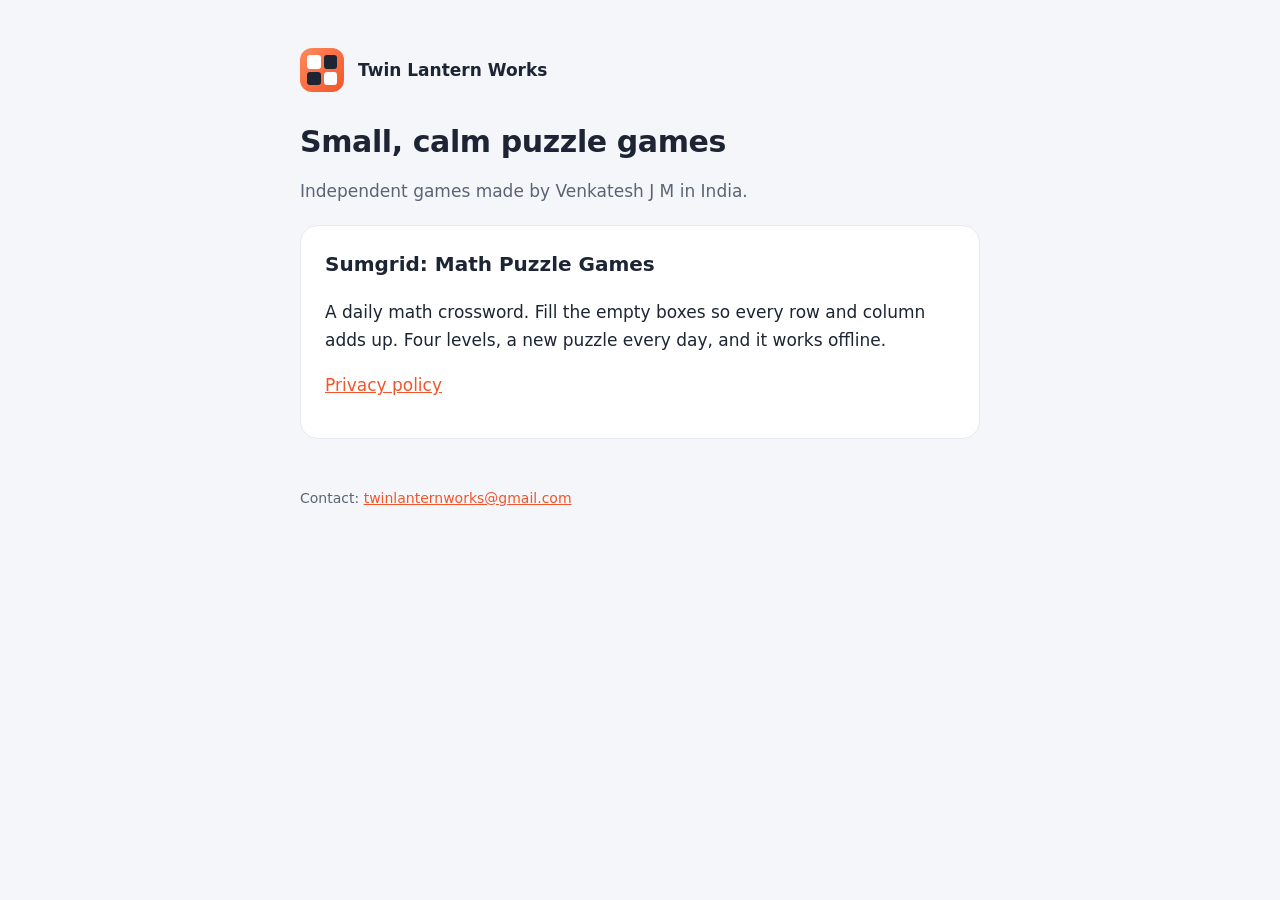
==== index.html @ 1d5d7c7b "Add files via upload" ====
<!doctype html>
<html lang="en">
<head>
<meta charset="utf-8">
<meta name="viewport" content="width=device-width, initial-scale=1">
<title>Twin Lantern Works</title>
<meta name="description" content="Small, calm puzzle games for Android.">
<link rel="stylesheet" href="style.css">
</head>
<body>
<main>
  <header><div class="mark"><span></span><span></span><span></span><span></span></div><strong>Twin Lantern Works</strong></header>
  <h1>Small, calm puzzle games</h1>
  <p class="muted">Independent games made by Venkatesh J M in India.</p>

  <div class="card">
    <h2 style="margin-top:0">Sumgrid: Math Puzzle Games</h2>
    <p>A daily math crossword. Fill the empty boxes so every row and column adds up. Four levels, a new puzzle every day, and it works offline.</p>
    <p><a href="sumgrid/privacy.html">Privacy policy</a></p>
  </div>

  <footer>Contact: <a href="mailto:twinlanternworks@gmail.com">twinlanternworks@gmail.com</a></footer>
</main>
</body>
</html>
---- style.css ----
:root { --ink: #1d2433; --muted: #5b6475; --line: #e7eaf0; --bg: #f5f6fa; --brand: #f2552a; }
* { box-sizing: border-box; }
body { margin: 0; background: var(--bg); color: var(--ink); font: 17px/1.65 system-ui, -apple-system, "Segoe UI", Roboto, sans-serif; }
main { max-width: 720px; margin: 0 auto; padding: 48px 20px 72px; }
header { display: flex; align-items: center; gap: 14px; margin-bottom: 32px; }
.mark { width: 44px; height: 44px; border-radius: 12px; background: linear-gradient(135deg, #ff8a5b, #f2552a); display: grid; grid-template-columns: 1fr 1fr; gap: 3px; padding: 7px; }
.mark span { background: #fff; border-radius: 3px; }
.mark span:nth-child(2), .mark span:nth-child(3) { background: #1d2433; }
h1 { font-size: 30px; line-height: 1.2; margin: 0 0 8px; letter-spacing: -0.4px; }
h2 { font-size: 20px; margin: 36px 0 8px; }
p, li { color: var(--ink); }
.muted { color: var(--muted); }
a { color: var(--brand); }
.card { background: #fff; border: 1px solid var(--line); border-radius: 18px; padding: 22px 24px; margin-top: 20px; }
ul { padding-left: 22px; }
footer { margin-top: 48px; font-size: 14px; color: var(--muted); }
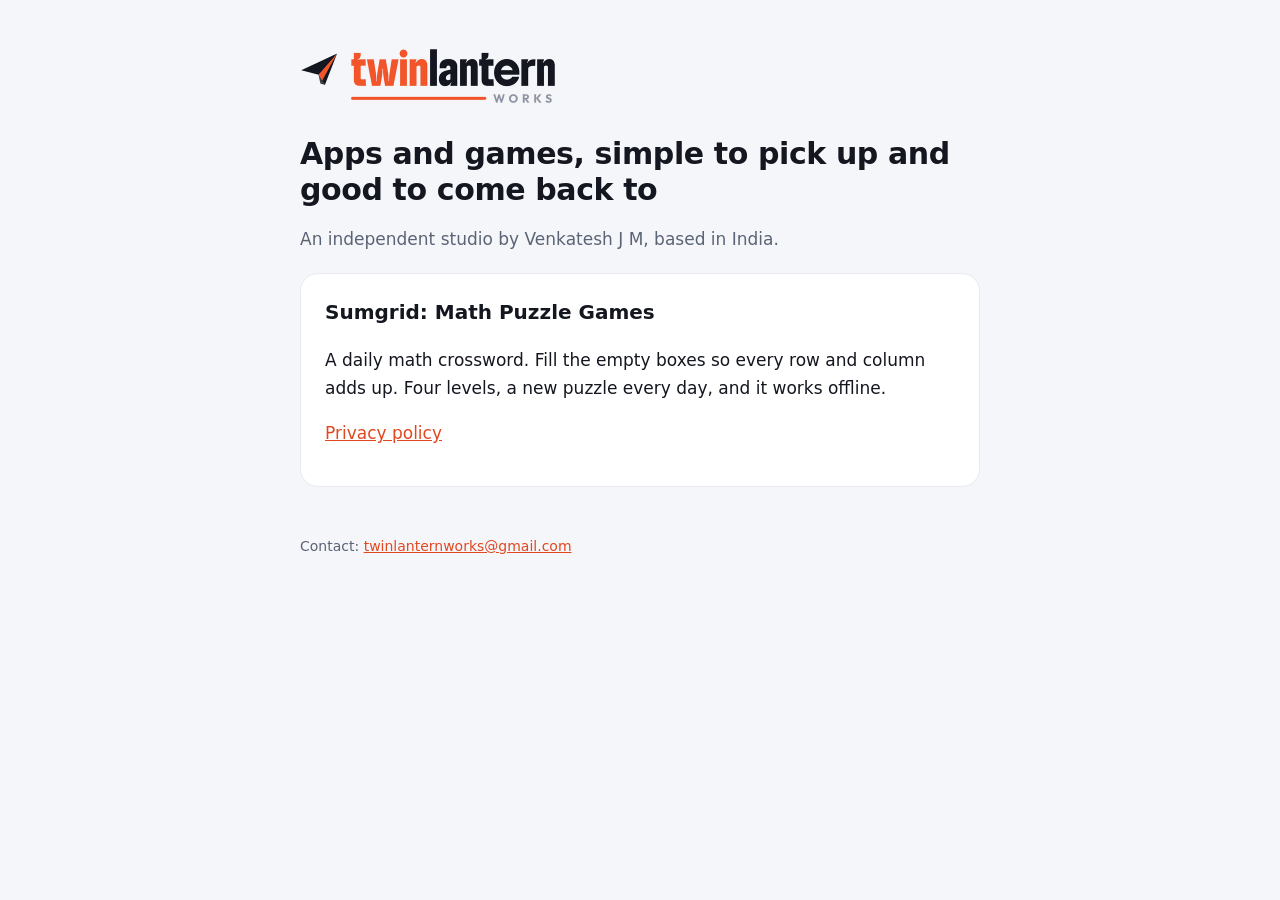
==== commit 7eec2995: "Add files via upload" ====
--- a/index.html
+++ b/index.html
@@ -4,14 +4,16 @@
 <meta charset="utf-8">
 <meta name="viewport" content="width=device-width, initial-scale=1">
 <title>Twin Lantern Works</title>
-<meta name="description" content="Small, calm puzzle games for Android.">
+<meta name="description" content="Twin Lantern Works builds apps and games for Android.">
+<link rel="icon" href="favicon.png">
+<link rel="apple-touch-icon" href="apple-touch-icon.png">
 <link rel="stylesheet" href="style.css">
 </head>
 <body>
 <main>
-  <header><div class="mark"><span></span><span></span><span></span><span></span></div><strong>Twin Lantern Works</strong></header>
-  <h1>Small, calm puzzle games</h1>
-  <p class="muted">Independent games made by Venkatesh J M in India.</p>
+  <header><a href="./" aria-label="Twin Lantern Works home"><img class="logo" src="logo.png" width="256" height="56" alt="Twin Lantern Works"></a></header>
+  <h1>Apps and games, simple to pick up and good to come back to</h1>
+  <p class="muted">An independent studio by Venkatesh J M, based in India.</p>
 
   <div class="card">
     <h2 style="margin-top:0">Sumgrid: Math Puzzle Games</h2>
--- a/style.css
+++ b/style.css
@@ -1,11 +1,8 @@
-:root { --ink: #1d2433; --muted: #5b6475; --line: #e7eaf0; --bg: #f5f6fa; --brand: #f2552a; }
+:root { --ink: #14171f; --muted: #5b6475; --line: #e7eaf0; --bg: #f5f6fa; --brand: #e2481f; }
 * { box-sizing: border-box; }
 body { margin: 0; background: var(--bg); color: var(--ink); font: 17px/1.65 system-ui, -apple-system, "Segoe UI", Roboto, sans-serif; }
 main { max-width: 720px; margin: 0 auto; padding: 48px 20px 72px; }
 header { display: flex; align-items: center; gap: 14px; margin-bottom: 32px; }
-.mark { width: 44px; height: 44px; border-radius: 12px; background: linear-gradient(135deg, #ff8a5b, #f2552a); display: grid; grid-template-columns: 1fr 1fr; gap: 3px; padding: 7px; }
-.mark span { background: #fff; border-radius: 3px; }
-.mark span:nth-child(2), .mark span:nth-child(3) { background: #1d2433; }
 h1 { font-size: 30px; line-height: 1.2; margin: 0 0 8px; letter-spacing: -0.4px; }
 h2 { font-size: 20px; margin: 36px 0 8px; }
 p, li { color: var(--ink); }
@@ -14,3 +11,5 @@
 .card { background: #fff; border: 1px solid var(--line); border-radius: 18px; padding: 22px 24px; margin-top: 20px; }
 ul { padding-left: 22px; }
 footer { margin-top: 48px; font-size: 14px; color: var(--muted); }
+.logo { display: block; height: 56px; width: auto; max-width: 100%; }
+header a { display: inline-block; }
